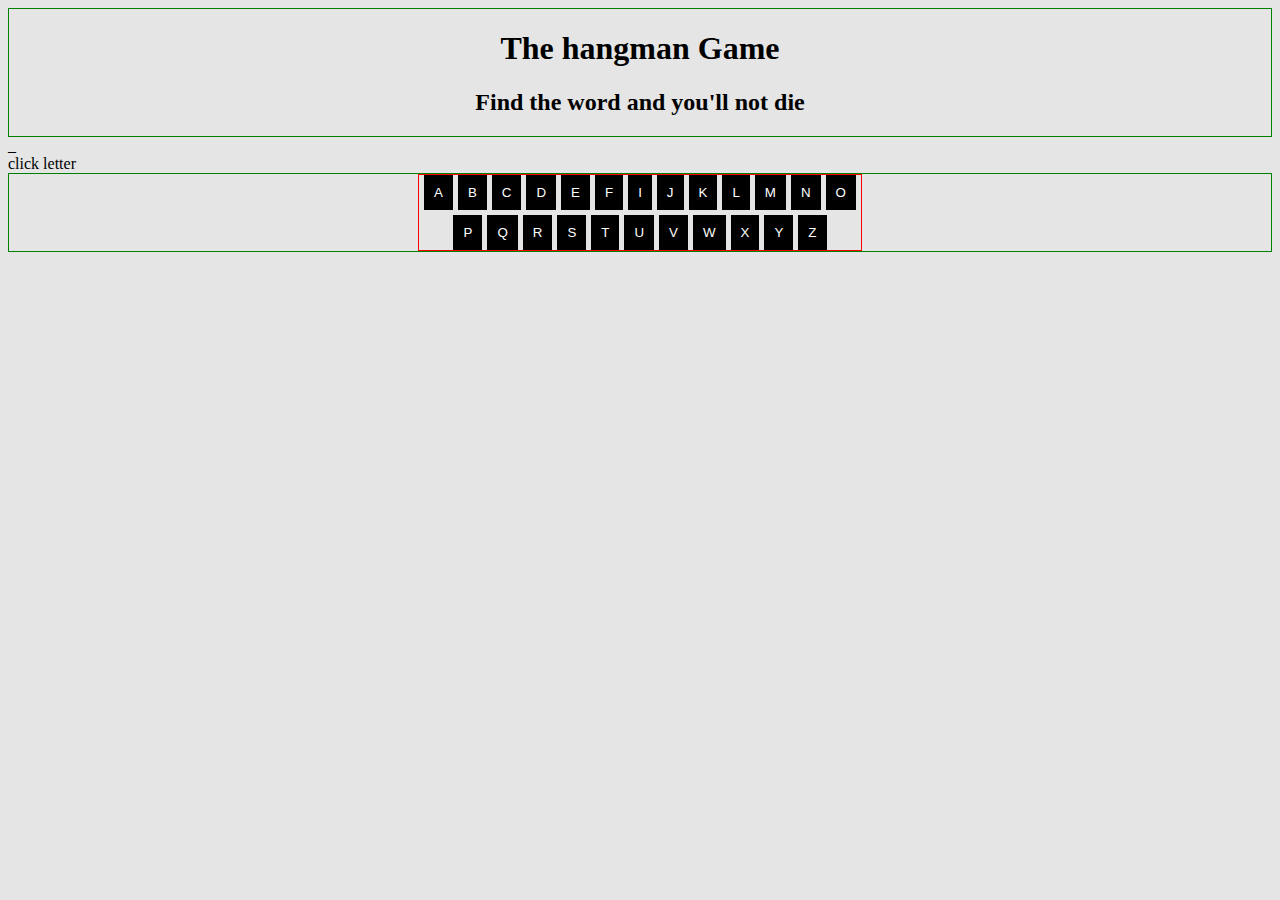
==== index.html @ 9e67b3fc "hangman" ====
<!doctype html>
  <html lang="fr">
  <head>
    <meta charset="utf-8">
    <title>Hangman Game</title>
    <link rel="stylesheet" href="assets/css/style.css">
  </head>

<body>
  <div id="main-content" class="container">
    
    <h1>The hangman Game</h1>
    <h2>Find the word and you'll not die</h2>
  </div>
  <div id="reset"></div>
  <div id="find-word">word</div>
  <div id="guess-word">click letter</div>
  <div id="lives"></div>
  <div id="stats">
    <div id="win"></div>
    <div id="loss"></div>
  </div>
  <div class="container alpha">
  <div id="myList"></div> 
 </div> 





</body>
<script src="assets/javascript/script.js" async></script>
</html>
---- assets/css/style.css ----
body {
  background-color: #E5E5E5;
  width: 0 auto; }

.container {
  max-width: 0 auto;
  border: 1px solid green;
  position: relative; }

h1, h2 {
  text-align: center; }

.alpha {
  display: flex;
  justify-content: center; }
  .alpha #myList {
    display: flex;
    align-items: center;
    justify-content: center;
    flex-wrap: wrap;
    gap: 5px;
    width: 35%;
    border: 1px solid red; }
    .alpha #myList button {
      background-color: black;
      padding: 10px;
      text-transform: uppercase;
      color: white;
      border: none;
      width: auto; }

/*# sourceMappingURL=style.css.map */
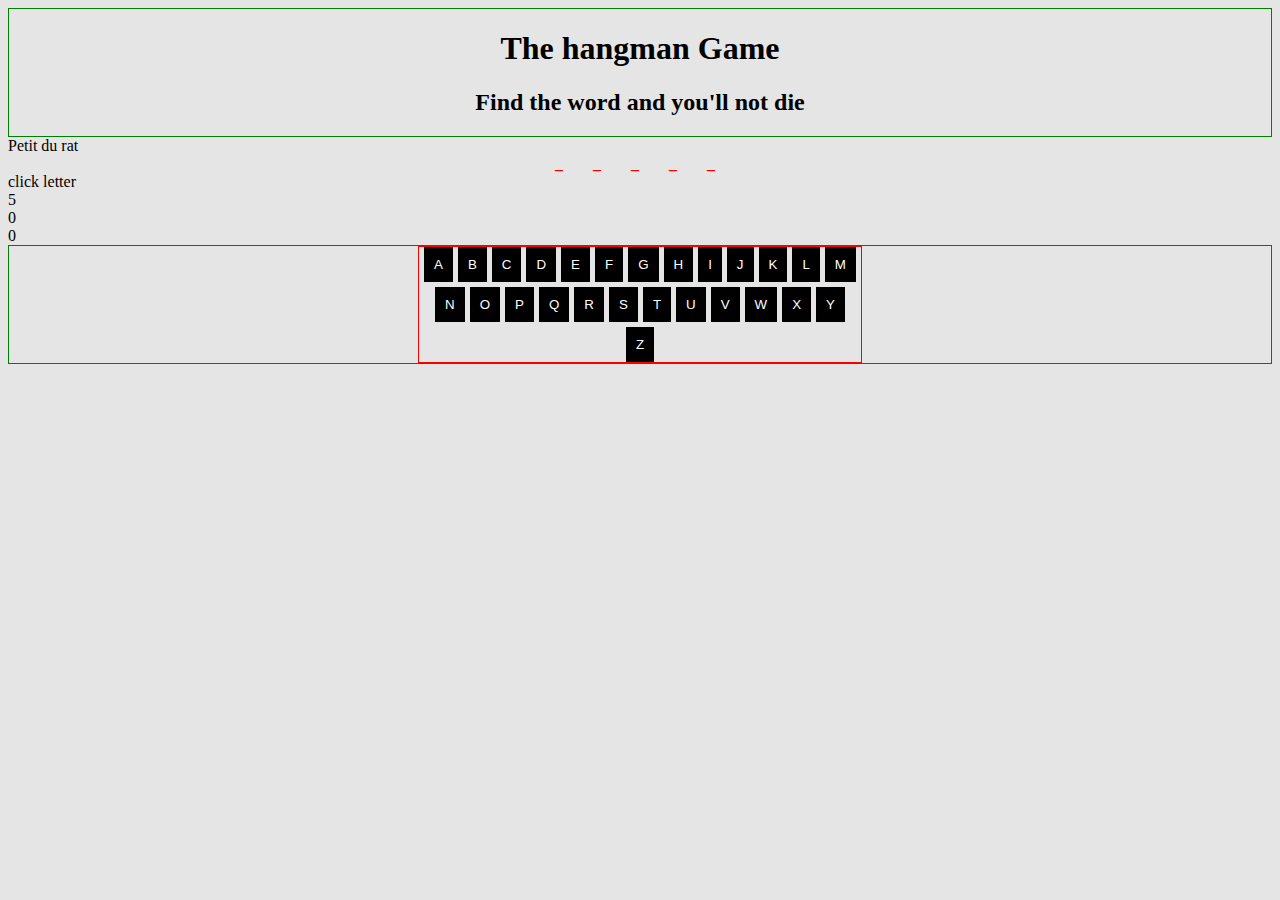
==== commit b82f8022: "wip" ====
--- a/index.html
+++ b/index.html
@@ -13,12 +13,13 @@
     <h2>Find the word and you'll not die</h2>
   </div>
   <div id="reset"></div>
-  <div id="find-word">word</div>
+  <div id="indice">indice</div>
+  <div id="find-word"></div>
   <div id="guess-word">click letter</div>
-  <div id="lives"></div>
+  <div id="lives">5</div>
   <div id="stats">
     <div id="win"></div>
-    <div id="loss"></div>
+    <div id="loss">mistake</div>
   </div>
   <div class="container alpha">
   <div id="myList"></div> 
--- a/assets/css/style.css
+++ b/assets/css/style.css
@@ -1,32 +1,67 @@
 body {
   background-color: #E5E5E5;
-  width: 0 auto; }
+  width: 0 auto;
+}
 
 .container {
   max-width: 0 auto;
   border: 1px solid green;
-  position: relative; }
+  position: relative;
+}
 
 h1, h2 {
-  text-align: center; }
+  text-align: center;
+}
 
 .alpha {
+  display: -webkit-box;
+  display: -ms-flexbox;
   display: flex;
-  justify-content: center; }
-  .alpha #myList {
-    display: flex;
-    align-items: center;
-    justify-content: center;
-    flex-wrap: wrap;
-    gap: 5px;
-    width: 35%;
-    border: 1px solid red; }
-    .alpha #myList button {
-      background-color: black;
-      padding: 10px;
-      text-transform: uppercase;
-      color: white;
-      border: none;
-      width: auto; }
+  -webkit-box-pack: center;
+      -ms-flex-pack: center;
+          justify-content: center;
+}
 
-/*# sourceMappingURL=style.css.map */
+.alpha #myList {
+  display: -webkit-box;
+  display: -ms-flexbox;
+  display: flex;
+  -webkit-box-align: center;
+      -ms-flex-align: center;
+          align-items: center;
+  -webkit-box-pack: center;
+      -ms-flex-pack: center;
+          justify-content: center;
+  -ms-flex-wrap: wrap;
+      flex-wrap: wrap;
+  gap: 5px;
+  width: 35%;
+  border: 1px solid red;
+}
+
+.alpha #myList button {
+  background-color: black;
+  padding: 10px;
+  text-transform: uppercase;
+  color: white;
+  border: none;
+  width: auto;
+}
+
+#find-word {
+  display: -webkit-box;
+  display: -ms-flexbox;
+  display: flex;
+  -webkit-box-pack: center;
+      -ms-flex-pack: center;
+          justify-content: center;
+  gap: 20px;
+  font-weight: 900;
+  color: blue;
+  letter-spacing: 10px;
+}
+
+.hiddenword {
+  color: red;
+}
+/*# sourceMappingURL=style.css.map */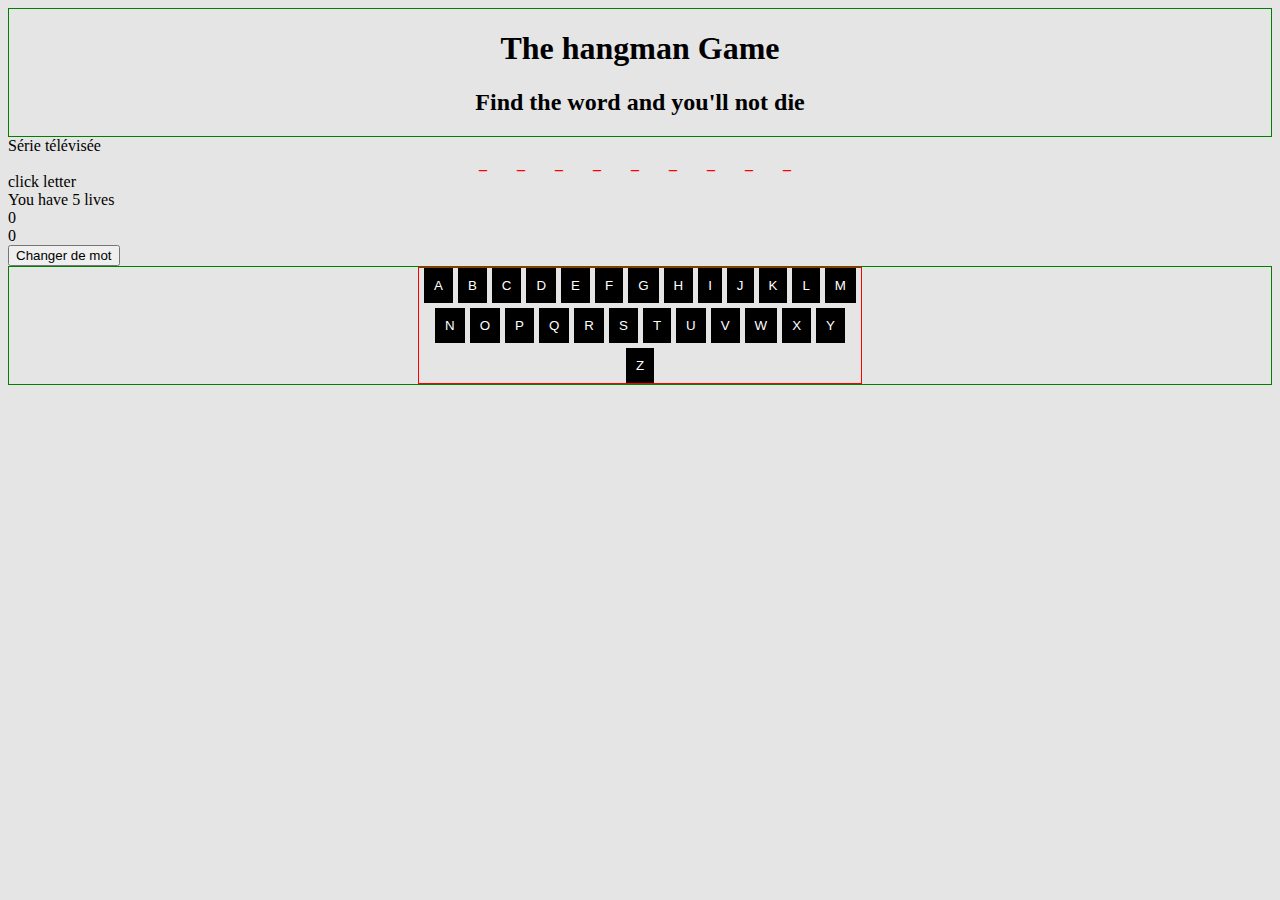
==== commit 8aefbe79: "prob" ====
--- a/index.html
+++ b/index.html
@@ -12,14 +12,16 @@
     <h1>The hangman Game</h1>
     <h2>Find the word and you'll not die</h2>
   </div>
-  <div id="reset"></div>
+  
   <div id="indice">indice</div>
   <div id="find-word"></div>
   <div id="guess-word">click letter</div>
-  <div id="lives">5</div>
+  <div id="lives">You have 5 lives</div>
   <div id="stats">
     <div id="win"></div>
-    <div id="loss">mistake</div>
+    <div id="loss"></div>
+    <div id="rejouer"></div>
+    <button onClick="window.location.reload();">Changer de mot</button>
   </div>
   <div class="container alpha">
   <div id="myList"></div> 
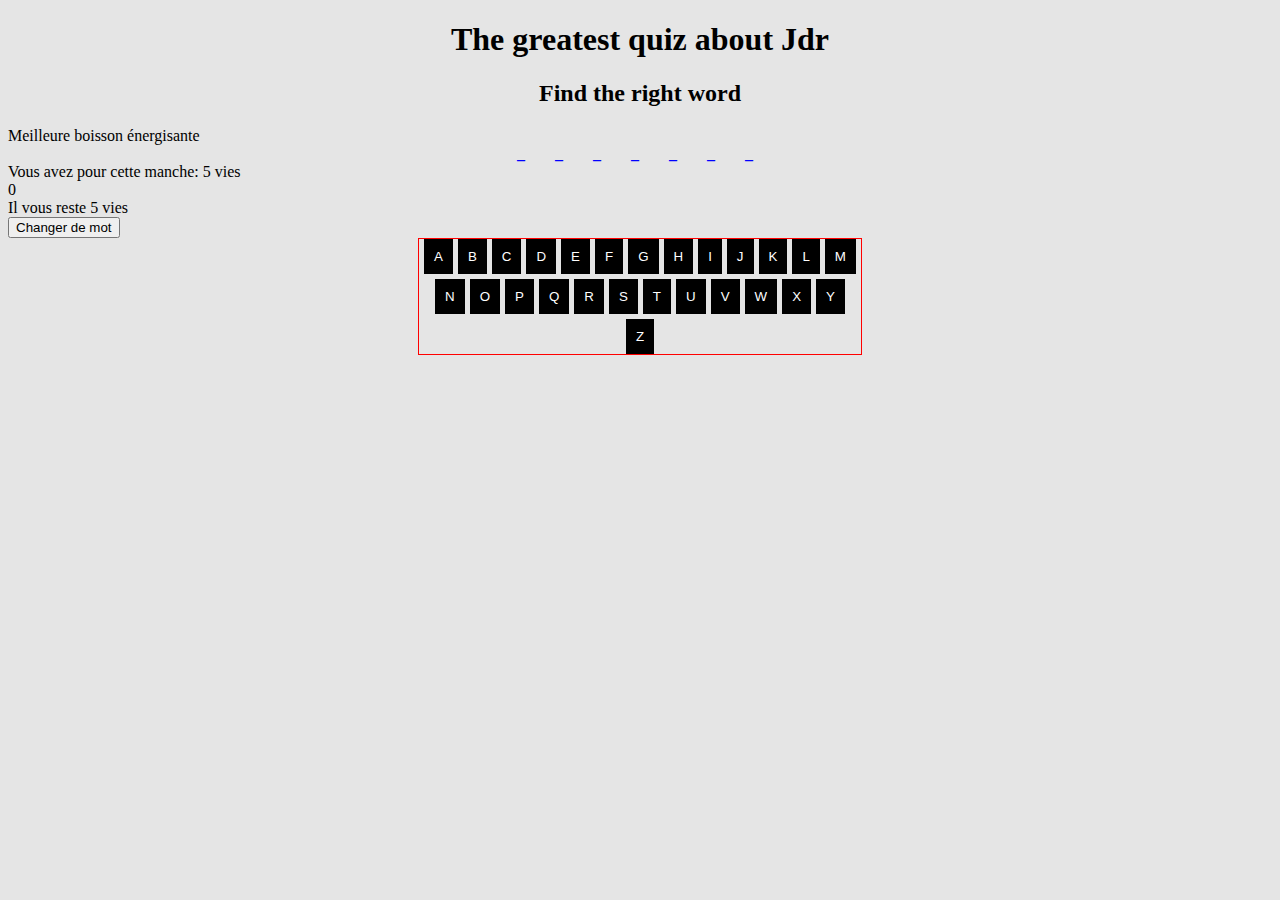
==== commit 263ba7b5: "wip" ====
--- a/index.html
+++ b/index.html
@@ -2,21 +2,25 @@
   <html lang="fr">
   <head>
     <meta charset="utf-8">
-    <title>Hangman Game</title>
+    <title>Quiz jeu de rôle</title>
     <link rel="stylesheet" href="assets/css/style.css">
   </head>
 
 <body>
   <div id="main-content" class="container">
     
-    <h1>The hangman Game</h1>
-    <h2>Find the word and you'll not die</h2>
+    <h1>The greatest quiz about Jdr</h1>
+    <h2>Find the right word</h2>
   </div>
   
   <div id="indice">indice</div>
-  <div id="find-word"></div>
-  <div id="guess-word">click letter</div>
-  <div id="lives">You have 5 lives</div>
+  <div id="answer"></div>
+  <div id="find-word" ></div>
+  
+  <div id="guess-word"></div>
+  
+  <div id="lives">You have ? lives</div>
+  <div id="explication"></div>
   <div id="stats">
     <div id="win"></div>
     <div id="loss"></div>
--- a/assets/css/style.css
+++ b/assets/css/style.css
@@ -5,7 +5,6 @@
 
 .container {
   max-width: 0 auto;
-  border: 1px solid green;
   position: relative;
 }
 
@@ -48,7 +47,7 @@
   width: auto;
 }
 
-#find-word {
+#find-word, .hiddenword {
   display: -webkit-box;
   display: -ms-flexbox;
   display: flex;
@@ -60,8 +59,4 @@
   color: blue;
   letter-spacing: 10px;
 }
-
-.hiddenword {
-  color: red;
-}
 /*# sourceMappingURL=style.css.map */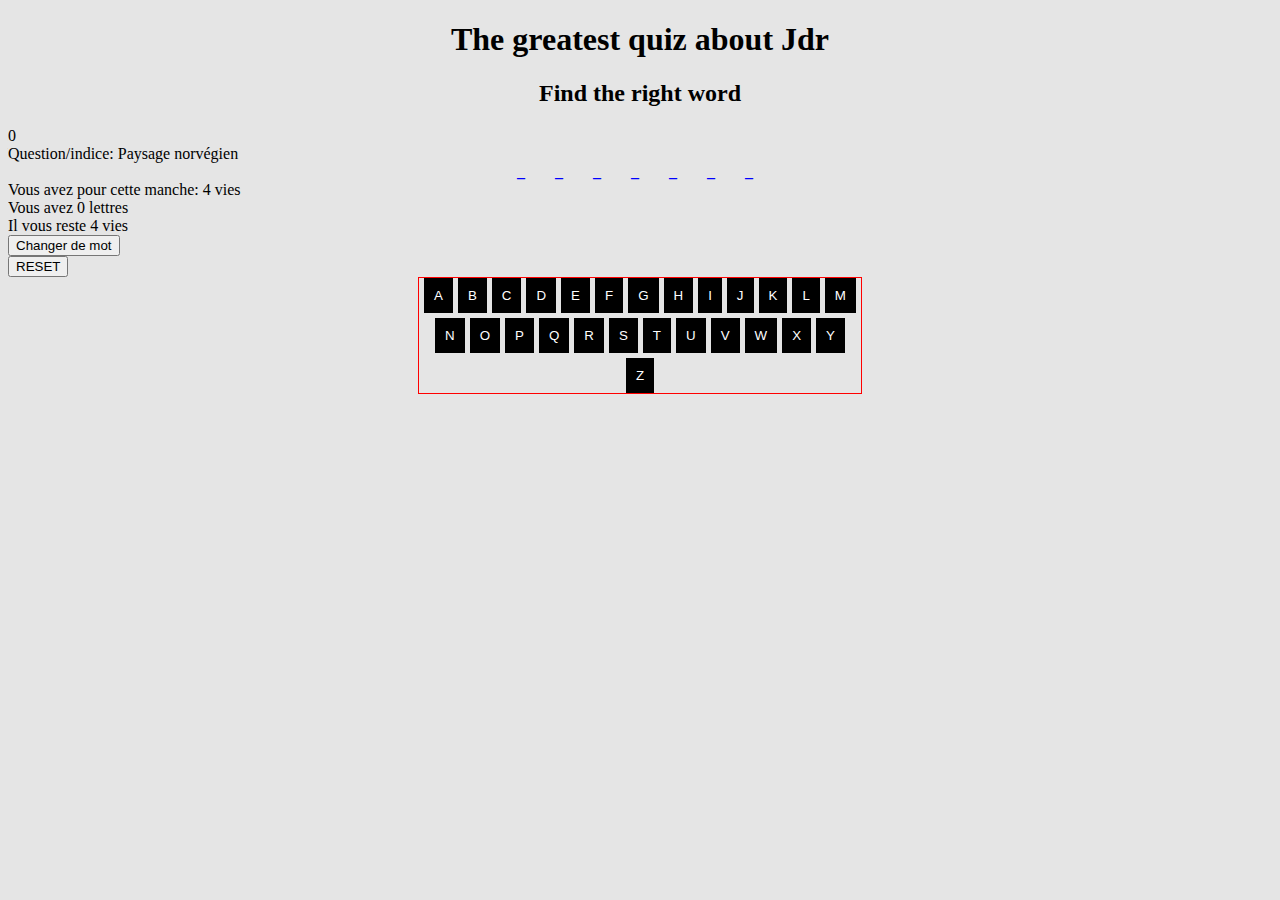
==== commit 6c4e30f8: "wip" ====
--- a/index.html
+++ b/index.html
@@ -12,11 +12,11 @@
     <h1>The greatest quiz about Jdr</h1>
     <h2>Find the right word</h2>
   </div>
-  
+  <div id="victory"></div>
   <div id="indice">indice</div>
   <div id="answer"></div>
   <div id="find-word" ></div>
-  
+ 
   <div id="guess-word"></div>
   
   <div id="lives">You have ? lives</div>
@@ -26,8 +26,10 @@
     <div id="loss"></div>
     <div id="rejouer"></div>
     <button onClick="window.location.reload();">Changer de mot</button>
-  </div>
+  </div> <button type="button" id="reset">RESET</button>
+  
   <div class="container alpha">
+
   <div id="myList"></div> 
  </div> 
 
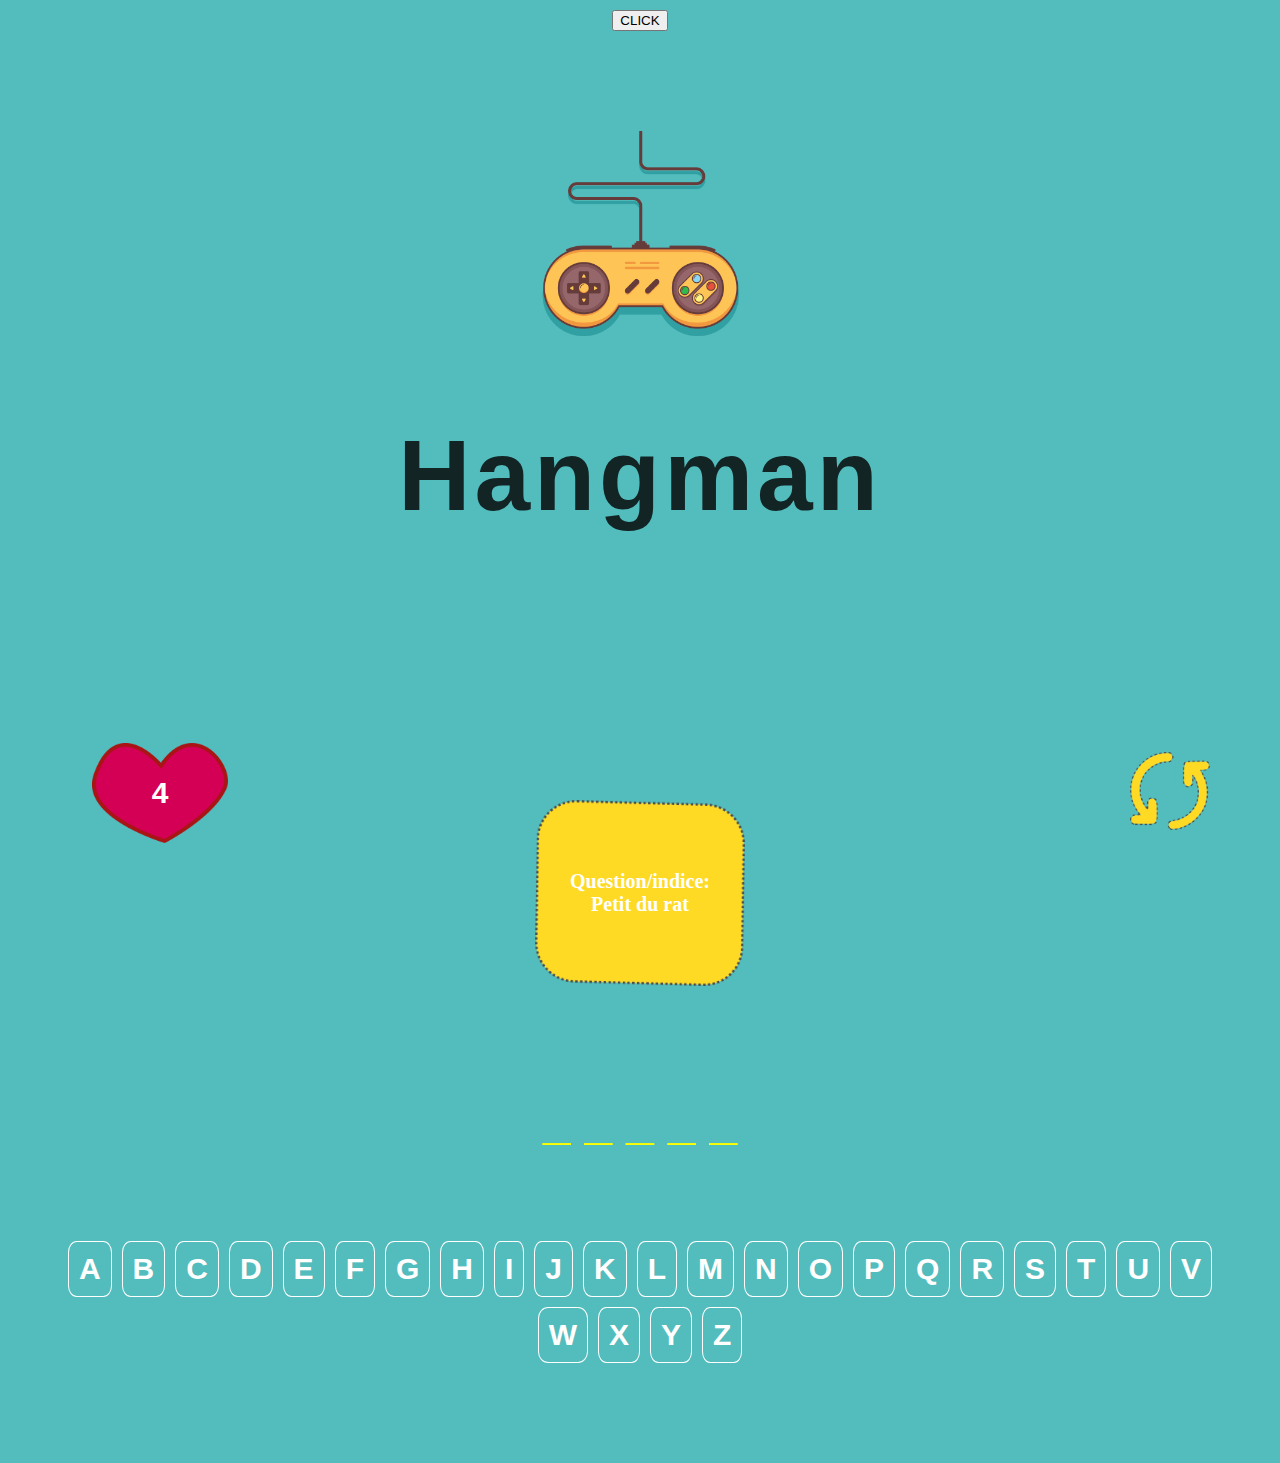
==== commit 6588c8d5: "m" ====
--- a/index.html
+++ b/index.html
@@ -1,42 +1,62 @@
 <!doctype html>
-  <html lang="fr">
-  <head>
-    <meta charset="utf-8">
-    <title>Quiz jeu de rôle</title>
-    <link rel="stylesheet" href="assets/css/style.css">
-  </head>
+<html lang="fr">
+
+<head>
+  <meta charset="utf-8">
+  <title>Quiz jeu de rôle</title>
+  <link href="assets/css/style.css" rel="stylesheet">
+</head>
 
 <body>
-  <div id="main-content" class="container">
+
+  <div id="main-content" class="main-content">
+   <button id="myscroll"class="scroll">CLICK</button>
+    <img class="console" src="assets/img/console.png" alt="">
     
-    <h1>The greatest quiz about Jdr</h1>
-    <h2>Find the right word</h2>
-  </div>
-  <div id="victory"></div>
-  <div id="indice">indice</div>
-  <div id="answer"></div>
-  <div id="find-word" ></div>
- 
-  <div id="guess-word"></div>
-  
-  <div id="lives">You have ? lives</div>
-  <div id="explication"></div>
-  <div id="stats">
-    <div id="win"></div>
-    <div id="loss"></div>
-    <div id="rejouer"></div>
-    <button onClick="window.location.reload();">Changer de mot</button>
-  </div> <button type="button" id="reset">RESET</button>
-  
-  <div class="container alpha">
+    <h1 class="title">Hangman</h1> 
+     
+    <div class="container-head">
+     <div>
+<button class="button-reload" onClick="location.reload();"></button>
+</div>
 
-  <div id="myList"></div> 
- </div> 
+      <div class="container-img-header">
+        <!-- <img class="img-header" src="../assets/img/g6838.png" alt="titre img"> -->
+        <div id="loss"></div>
+        
+      </div>
+    </div>
 
+
+    <div class="container-indice">
+
+      <div id="indice">indice</div>
+    </div>
+
+    <div id="answer"></div>
+    <div id="find-word"></div>
+
+    <div id="guess-word"></div>
+
+    <div id="lives" class="">
+    </div>
+    <div id="explication"></div>
+    <div id="stats">
+      <div id="win"></div>
+      <div id="victory" class=""></div>
+      <div id="score"></div>
+      
+      <div class="container alpha">
+
+        <div id="myList" class="container-clavier"></div>
+
+      </div>
+    </div>
 
 
 
 
 </body>
-<script src="assets/javascript/script.js" async></script>
+<script type="module" src="assets/javascript/script.js" async></script>
+
 </html>--- a/assets/css/style.css
+++ b/assets/css/style.css
@@ -1,62 +1,221 @@
 body {
-  background-color: #E5E5E5;
-  width: 0 auto;
-}
-
-.container {
-  max-width: 0 auto;
-  position: relative;
-}
-
-h1, h2 {
-  text-align: center;
-}
-
-.alpha {
-  display: -webkit-box;
-  display: -ms-flexbox;
-  display: flex;
-  -webkit-box-pack: center;
-      -ms-flex-pack: center;
-          justify-content: center;
-}
-
-.alpha #myList {
-  display: -webkit-box;
-  display: -ms-flexbox;
-  display: flex;
-  -webkit-box-align: center;
-      -ms-flex-align: center;
-          align-items: center;
-  -webkit-box-pack: center;
-      -ms-flex-pack: center;
-          justify-content: center;
+  margin: 0 auto;
+  background-color: #131313;
+}
+
+.main-content {
+  margin: 0 auto;
+  max-width: 400px;
+  border-radius: 10px;
+  padding: 10px;
+  background-color: #53bcbd;
+  display: -webkit-box;
+  display: -ms-flexbox;
+  display: flex;
+  -webkit-box-pack: center;
+      -ms-flex-pack: center;
+          justify-content: center;
+  -webkit-box-orient: vertical;
+  -webkit-box-direction: normal;
+      -ms-flex-direction: column;
+          flex-direction: column;
+  -webkit-box-align: center;
+      -ms-flex-align: center;
+          align-items: center;
+}
+
+.console {
+  width: 300px;
+}
+
+.container-clavier {
+  display: -webkit-box;
+  display: -ms-flexbox;
+  display: flex;
   -ms-flex-wrap: wrap;
       flex-wrap: wrap;
-  gap: 5px;
-  width: 35%;
-  border: 1px solid red;
-}
-
-.alpha #myList button {
-  background-color: black;
-  padding: 10px;
+  -webkit-box-pack: center;
+      -ms-flex-pack: center;
+          justify-content: center;
+  -ms-flex-negative: 1;
+      flex-shrink: 1;
+  -ms-flex-preferred-size: auto;
+      flex-basis: auto;
+  gap: 10px;
+}
+
+.alphaBtn {
+  min-width: 10px;
+  padding: 8px;
   text-transform: uppercase;
   color: white;
+  background-color: #1b9690;
+  border: 1px solid;
+  font-size: 15px;
+  border-radius: 20%;
+  font-weight: bold;
+}
+
+.container-indice {
+  display: -webkit-box;
+  display: -ms-flexbox;
+  display: flex;
+  -webkit-box-pack: center;
+      -ms-flex-pack: center;
+          justify-content: center;
+  -webkit-box-align: center;
+      -ms-flex-align: center;
+          align-items: center;
+  width: auto;
+  height: 250px;
+  background-image: url("../img/rect3010-9.png");
+  background-size: contain;
+  background-repeat: no-repeat;
+  background-position: center;
+  padding: 3px;
+  -webkit-transform: translateY(-50px);
+          transform: translateY(-50px);
+}
+
+.container-indice #indice {
+  color: white;
+  max-width: 200px;
+  text-align: center;
+  font-size: 20px;
+  font-weight: 600;
+  padding: 30px;
+}
+
+#find-word {
+  color: yellow;
+  font-size: xx-large;
+  text-transform: capitalize;
+  font-family: Impact, Haettenschweiler, 'Arial Narrow Bold', sans-serif;
+  -webkit-transform: translateY(-20px);
+          transform: translateY(-20px);
+}
+
+.hiddenword {
+  font-weight: bold;
+  color: yellow;
+}
+
+.container-img-header {
+  background-image: url("../img/path10407.png");
+  background-repeat: no-repeat;
+  background-size: contain;
+  background-position: center;
+  width: 90px;
+  height: 80px;
+  display: -webkit-box;
+  display: -ms-flexbox;
+  display: flex;
+  -webkit-box-pack: center;
+      -ms-flex-pack: center;
+          justify-content: center;
+  -webkit-box-align: center;
+      -ms-flex-align: center;
+          align-items: center;
+}
+
+.container-img-header #loss {
+  color: white;
+  font-size: 20px;
+  font-family: sans-serif;
+  font-weight: 900;
+}
+
+.title {
+  -webkit-transform: translateY(-80px);
+          transform: translateY(-80px);
+  font-family: Impact, Haettenschweiler, 'Arial Narrow Bold', sans-serif;
+  letter-spacing: 4px;
+  font-size: 30px;
+  color: #122424;
+}
+
+.button-reload {
+  background-color: #53bcbd;
   border: none;
-  width: auto;
-}
-
-#find-word, .hiddenword {
-  display: -webkit-box;
-  display: -ms-flexbox;
-  display: flex;
-  -webkit-box-pack: center;
-      -ms-flex-pack: center;
-          justify-content: center;
-  gap: 20px;
-  font-weight: 900;
-  color: blue;
-  letter-spacing: 10px;
+  background-image: url("../img/circulaire.png");
+  background-size: contain;
+  background-repeat: no-repeat;
+  width: 50px;
+  height: 50px;
+}
+
+.container-head {
+  display: -webkit-box;
+  display: -ms-flexbox;
+  display: flex;
+  -webkit-box-pack: space-evenly;
+      -ms-flex-pack: space-evenly;
+          justify-content: space-evenly;
+  -webkit-box-align: center;
+      -ms-flex-align: center;
+          align-items: center;
+  -webkit-box-orient: horizontal;
+  -webkit-box-direction: reverse;
+      -ms-flex-direction: row-reverse;
+          flex-direction: row-reverse;
+  width: 300px;
+  -webkit-transform: translateY(-70px);
+          transform: translateY(-70px);
+}
+
+@media screen and (min-width: 1024px) {
+  .main-content {
+    max-width: 100%;
+    border-radius: 0;
+  }
+  .container-clavier {
+    padding: 50px;
+  }
+  .container-clavier .alphaBtn {
+    padding: 10px;
+    font-size: 30px;
+    background-color: #53bcbd;
+    -webkit-transform: translateY(-40px);
+            transform: translateY(-40px);
+  }
+  .title {
+    font-size: 100px;
+    margin-bottom: 200px;
+  }
+  .container-indice {
+    padding: 5px;
+    -webkit-transform: translateY(-150px);
+            transform: translateY(-150px);
+  }
+  .console {
+    margin-top: 100px;
+  }
+  .container-head {
+    -webkit-box-pack: justify;
+        -ms-flex-pack: justify;
+            justify-content: space-between;
+    width: 100%;
+  }
+  .container-head .button-reload {
+    width: 80px;
+    height: 80px;
+    margin-right: 60px;
+  }
+  .container-head .container-img-header {
+    width: 300px;
+    height: 100px;
+  }
+  .container-head .container-img-header #loss {
+    font-size: 30px;
+  }
+  #find-word {
+    -webkit-transform: translateY(-80px);
+            transform: translateY(-80px);
+    font-size: 50px;
+  }
+}
+
+html {
+  scroll-behavior: smooth;
 }
 /*# sourceMappingURL=style.css.map */